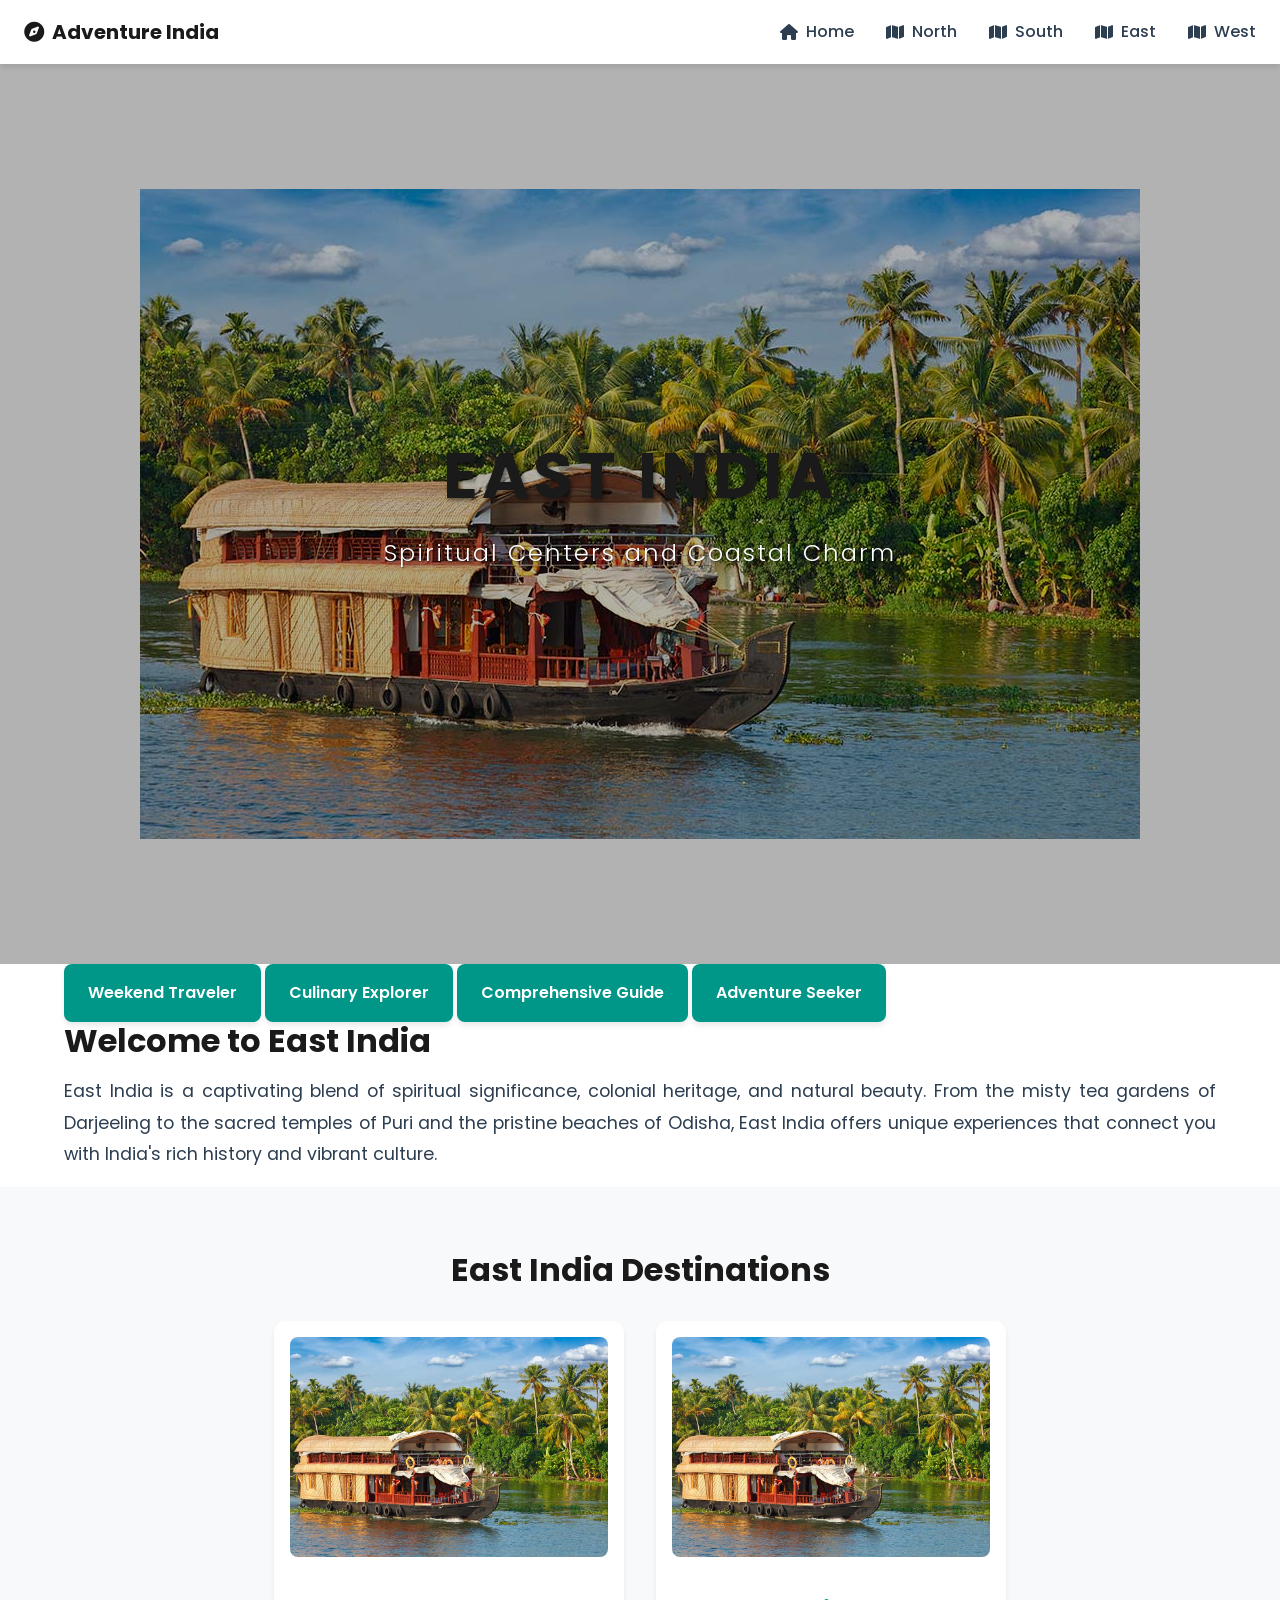
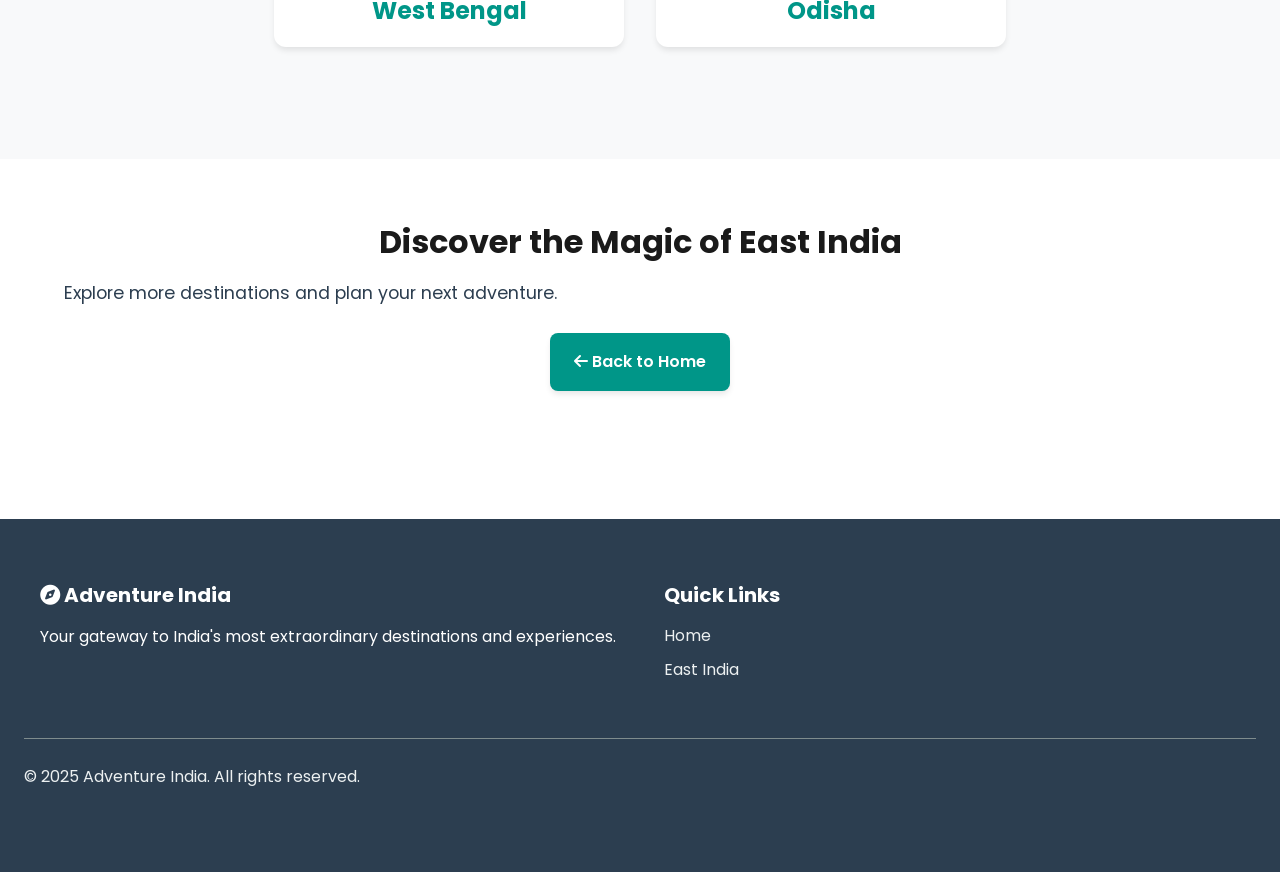
==== pages/east.html @ 26293310 "fix: navbar issue in east page, remove learn more buttons, and improve visitor card image sizing and" ====
<!DOCTYPE html>
<html lang="en">

<head>
    <meta charset="UTF-8">
    <meta name="viewport" content="width=device-width, initial-scale=1.0">
    <meta name="description" content="Explore East India's destinations including West Bengal and Odisha.">
    <meta name="keywords" content="East India, West Bengal, Odisha, tourism, destinations">
    <title>East India - Adventure India</title>

    <link rel="stylesheet" href="https://cdnjs.cloudflare.com/ajax/libs/font-awesome/6.0.0/css/all.min.css">
    <link rel="stylesheet" href="../styles/main.css">
</head>

<body>
    <!-- ===== NAVIGATION ===== -->
    <nav>
        <div class="nav__logo">
            <a href="/index.html">
                <i class="fas fa-compass"></i> Adventure India
            </a>
        </div>
        <button class="nav__toggle">
            <i class="fas fa-bars"></i>
        </button>
        <ul class="nav__menu" id="nav-menu">
            <li class="nav__item">
                <a href="/index.html" class="nav__link">
                    <i class="fas fa-home"></i> Home
                </a>
            </li>
            <li class="nav__item">
                <a href="/pages/north.html" class="nav__link">
                    <i class="fas fa-map"></i> North
                </a>
            </li>
            <li class="nav__item">
                <a href="/pages/south.html" class="nav__link">
                    <i class="fas fa-map"></i> South
                </a>
            </li>
            <li class="nav__item">
                <a href="/pages/east.html" class="nav__link">
                    <i class="fas fa-map"></i> East
                </a>
            </li>
            <li class="nav__item">
                <a href="/pages/west.html" class="nav__link">
                    <i class="fas fa-map"></i> West
                </a>
            </li>
        </ul>
    </nav>

    <!-- ===== HERO SECTION ===== -->
    <header>
        <div class="header__background" style="background: url('../assets/images/destinations/kerala.jpg') no-repeat center;">
            <div class="header__overlay"></div>
            <div class="header__content">
                <h1 class="header__title">East India</h1>
                <p class="header__subtitle">Spiritual Centers and Coastal Charm</p>
            </div>
        </div>
    </header>

    <!-- Visitor options moved below hero to avoid overlap -->
    <div class="container">
        <div class="visitor-options">
            <a class="btn btn-primary" href="/pages/visit-weekend.html?region=east">Weekend Traveler</a>
            <a class="btn btn-primary" href="/pages/visit-food.html?region=east">Culinary Explorer</a>
            <a class="btn btn-primary" href="/pages/visit-complete.html?region=east">Comprehensive Guide</a>
            <a class="btn btn-primary" href="/pages/visit-adventure.html?region=east">Adventure Seeker</a>
        </div>
    </div>

    <!-- ===== MAIN CONTENT ===== -->
    <main>
        <!-- ===== INTRODUCTION SECTION ===== -->
        <section class="container">
            <h2>Welcome to East India</h2>
            <p style="font-size: 1.1rem;">
                East India is a captivating blend of spiritual significance, colonial heritage, and natural beauty. From the misty tea gardens of Darjeeling to the sacred temples of Puri and the pristine beaches of Odisha, East India offers unique experiences that connect you with India's rich history and vibrant culture.
            </p>
        </section>

        <!-- ===== DESTINATIONS SECTION ===== -->
        <section style="background-color: #f8f9fa;">
            <div class="container">
                <h2 class="text-center mb-3">East India Destinations</h2>
                <div id="east-destinations-container" class="cards-grid" style="display: flex; flex-wrap: wrap; justify-content: center; gap: 2rem;">
                    <!-- Destinations will be loaded dynamically -->
                </div>
            </div>
        </section>

        <!-- ===== CTA SECTION ===== -->
        <section>
            <div class="container text-center">
                <h2>Discover the Magic of East India</h2>
                <p style="font-size: 1.1rem; margin-bottom: var(--spacing-lg);">
                    Explore more destinations and plan your next adventure.
                </p>
                <a href="../index.html" class="btn btn-primary">
                    <i class="fas fa-arrow-left"></i> Back to Home
                </a>
            </div>
        </section>
    </main>

    <!-- ===== FOOTER ===== -->
    <footer>
        <div class="footer__content">
            <div class="footer__section">
                <h4><i class="fas fa-compass"></i> Adventure India</h4>
                <p>Your gateway to India's most extraordinary destinations and experiences.</p>
            </div>
            <div class="footer__section">
                <h4>Quick Links</h4>
                <a href="../index.html">Home</a>
                <a href="east.html">East India</a>
            </div>
        </div>
        <div class="footer__bottom">
            <p>&copy; 2025 Adventure India. All rights reserved.</p>
        </div>
    </footer>

    <!-- Scripts -->
    <script src="../scripts/main.js"></script>
    <script>
        document.addEventListener('DOMContentLoaded', async () => {
            const destinationsData = await loadJSON('../data/destinations.json');
            if (destinationsData && destinationsData.destinations) {
                const eastDestinations = destinationsData.destinations.filter(d => d.region === 'East');
                const container = document.getElementById('east-destinations-container');
                
                container.innerHTML = eastDestinations.map(dest => `
                    <div class="destination-card">
                        <div class="destination-card__image-box">
                            <img src="${dest.image}" alt="${dest.name}" class="destination-card__image">
                        </div>
                        <div class="destination-card__content">
                            <h3 class="destination-card__title">${dest.name}</h3>
                            <p class="destination-card__description">${dest.description.substring(0, 150)}...</p>
                            <a href="#" class="destination-card__link" onclick="openNewTabUrl('${dest.airport.url}')">
                                <i class="fas fa-map-marker-alt"></i> ${dest.airport.name}
                            </a>
                        </div>
                    </div>
                `).join('');
            }
        });
    </script>
</body>

</html>
---- styles/main.css ----
/* ================================================================
   ADVENTURE INDIA - PROFESSIONAL STYLESHEET
   ================================================================
   Organization: Reset → Variables → Components → Layout → Utilities
   ================================================================ */

/* ---- IMPORTS ---- */
@import url("https://fonts.googleapis.com/css2?family=Poppins:wght@300;400;500;600;700;800;900&display=swap");
@import url("https://cdnjs.cloudflare.com/ajax/libs/font-awesome/6.0.0-beta3/css/all.min.css");

/* ---- CSS VARIABLES ---- */
:root {
  /* Colors */
  --color-primary: #009688;
  --color-primary-dark: #00796b;
  --color-accent: #ff6b35;
  --color-accent-secondary: #f7931e;
  --color-success: #009688;
  --color-danger: #ff5252;
  --color-warning: #ffb300;
  --color-info: #03a9f4;
  
  /* Neutral Colors */
  --color-white: #ffffff;
  --color-dark: #1a1a1a;
  --color-gray-dark: #2c3e50;
  --color-gray-medium: #7f8c8d;
  --color-gray-light: #ecf0f1;
  --color-gray-lighter: #f8f9fa;
  
  /* Typography */
  --font-family-base: "Poppins", sans-serif;
  --font-size-base: 16px;
  --font-size-small: 14px;
  --font-size-large: 18px;
  --font-weight-light: 300;
  --font-weight-normal: 400;
  --font-weight-medium: 500;
  --font-weight-semibold: 600;
  --font-weight-bold: 700;
  
  /* Spacing */
  --spacing-xs: 0.25rem;
  --spacing-sm: 0.5rem;
  --spacing-md: 1rem;
  --spacing-lg: 1.5rem;
  --spacing-xl: 2rem;
  --spacing-2xl: 3rem;
  --spacing-3xl: 4rem;
  
  /* Border Radius */
  --border-radius-sm: 4px;
  --border-radius-md: 8px;
  --border-radius-lg: 12px;
  --border-radius-full: 50%;
  
  /* Shadows */
  --shadow-sm: 0 1px 2px 0 rgba(0, 0, 0, 0.05);
  --shadow-md: 0 4px 6px -1px rgba(0, 0, 0, 0.1);
  --shadow-lg: 0 10px 15px -3px rgba(0, 0, 0, 0.1);
  --shadow-xl: 0 20px 25px -5px rgba(0, 0, 0, 0.1);
  
  /* Transitions */
  --transition-base: all 0.3s ease;
  --transition-fast: all 0.15s ease;
  
  /* Responsive Breakpoints */
  --breakpoint-sm: 576px;
  --breakpoint-md: 768px;
  --breakpoint-lg: 992px;
  --breakpoint-xl: 1200px;
}

/* ---- RESET & BASE ---- */
* {
  margin: 0;
  padding: 0;
  box-sizing: border-box;
}

html {
  font-size: var(--font-size-base);
  scroll-behavior: smooth;
}

body {
  font-family: var(--font-family-base);
  font-weight: var(--font-weight-normal);
  line-height: 1.6;
  color: var(--color-gray-dark);
  background-color: var(--color-white);
}

/* ---- TYPOGRAPHY ---- */
h1, h2, h3, h4, h5, h6 {
  font-weight: var(--font-weight-bold);
  line-height: 1.2;
  margin-bottom: var(--spacing-md);
}

h1 {
  font-size: 2.5rem;
  color: var(--color-dark);
}

h2 {
  font-size: 2rem;
  color: var(--color-dark);
}

h3 {
  font-size: 1.5rem;
  color: var(--color-gray-dark);
}

h4 {
  font-size: 1.25rem;
  color: var(--color-gray-dark);
}

p {
  margin-bottom: var(--spacing-md);
  line-height: 1.8;
  text-align: justify;
}

a {
  color: var(--color-primary);
  text-decoration: none;
  transition: var(--transition-base);
}

a:hover {
  color: var(--color-primary-dark);
  text-decoration: underline;
}

/* ---- BUTTONS ---- */
.btn {
  display: inline-block;
  padding: var(--spacing-md) var(--spacing-lg);
  font-size: var(--font-size-base);
  font-weight: var(--font-weight-semibold);
  text-align: center;
  text-decoration: none;
  border: none;
  border-radius: var(--border-radius-md);
  cursor: pointer;
  transition: var(--transition-base);
  user-select: none;
}

.btn-primary {
  background-color: var(--color-primary);
  color: var(--color-white);
  box-shadow: var(--shadow-md);
}

.btn-primary:hover {
  background-color: var(--color-primary-dark);
  box-shadow: var(--shadow-lg);
  transform: translateY(-2px);
}

.btn-secondary {
  background-color: var(--color-accent);
  color: var(--color-white);
  box-shadow: var(--shadow-md);
}

.btn-secondary:hover {
  background-color: var(--color-accent-secondary);
  box-shadow: var(--shadow-lg);
  transform: translateY(-2px);
}

.btn-outline {
  background-color: transparent;
  color: var(--color-primary);
  border: 2px solid var(--color-primary);
}

.btn-outline:hover {
  background-color: var(--color-primary);
  color: var(--color-white);
}

/* ---- HEADER ---- */
header {
  position: relative;
  width: 100%;
}

.header__background {
  background: url(../assets/images/hero/header-background.webp) no-repeat center;
  height: 100vh;
  background-size: cover;
  background-attachment: fixed;
  display: flex;
  align-items: center;
  justify-content: center;
  position: relative;
}

.header__overlay {
  position: absolute;
  top: 0;
  left: 0;
  right: 0;
  bottom: 0;
  background: rgba(0, 0, 0, 0.3);
  z-index: 1;
}

.header__content {
  position: relative;
  z-index: 2;
  text-align: center;
  color: var(--color-white);
}

.header__title {
  font-size: 4rem;
  font-weight: var(--font-weight-bold);
  letter-spacing: 4px;
  text-shadow: 2px 2px 4px rgba(0, 0, 0, 0.5);
  margin-bottom: var(--spacing-md);
  text-transform: uppercase;
}

.header__subtitle {
  font-size: 1.5rem;
  font-weight: var(--font-weight-light);
  letter-spacing: 2px;
  text-shadow: 1px 1px 2px rgba(0, 0, 0, 0.5);
}

/* ---- NAVIGATION ---- */
nav {
  position: sticky;
  top: 0;
  z-index: 1000;
  background-color: var(--color-white);
  box-shadow: var(--shadow-md);
  padding: var(--spacing-md) var(--spacing-lg);
  display: flex;
  justify-content: space-between;
  align-items: center;
}

.nav__logo a {
  display: flex;
  align-items: center;
  gap: var(--spacing-sm);
  color: var(--color-dark);
  font-weight: var(--font-weight-bold);
  font-size: 1.25rem;
  text-decoration: none;
}

.nav__logo a:hover {
  color: var(--color-primary);
}

.nav__menu {
  display: flex;
  list-style: none;
  gap: var(--spacing-xl);
  align-items: center;
}

.nav__item {
  position: relative;
}

.nav__link {
  display: flex;
  align-items: center;
  gap: var(--spacing-sm);
  color: var(--color-gray-dark);
  font-weight: var(--font-weight-medium);
  transition: var(--transition-base);
}

.nav__link:hover {
  color: var(--color-primary);
}

/* Dropdown Styles */
.nav__dropdown {
  position: relative;
  padding: var(--spacing-sm) 0;
}

.nav__dropdown-toggle::after {
  content: "";
  display: inline-block;
  margin-left: var(--spacing-xs);
  border-left: 4px solid transparent;
  border-right: 4px solid transparent;
  border-top: 6px solid currentColor;
  transition: transform 0.3s ease;
}

.nav__dropdown.active .nav__dropdown-toggle::after {
  transform: rotate(180deg);
}

.nav__dropdown-menu {
  display: none;
  position: absolute;
  top: 100%;
  left: 0;
  background-color: var(--color-white);
  min-width: 220px;
  border-radius: var(--border-radius-md);
  box-shadow: var(--shadow-lg);
  z-index: 1001;
  margin-top: 0;
  overflow: hidden;
  opacity: 0;
  visibility: hidden;
  transform: translateY(-10px);
  transition: all 0.3s ease;
}

.nav__dropdown:hover .nav__dropdown-menu,
.nav__dropdown.active .nav__dropdown-menu {
  display: block;
  opacity: 1;
  visibility: visible;
  transform: translateY(0);
}

.nav__dropdown-item {
  display: block;
  padding: var(--spacing-md) var(--spacing-lg);
  color: var(--color-gray-dark);
  text-decoration: none;
  transition: var(--transition-base);
  border-left: 3px solid transparent;
}

.nav__dropdown-item:hover {
  background-color: var(--color-gray-lighter);
  border-left-color: var(--color-primary);
  color: var(--color-primary);
}

/* Mobile Menu Toggle */
.nav__toggle {
  display: none;
  background: none;
  border: none;
  font-size: 1.5rem;
  cursor: pointer;
  color: var(--color-dark);
}

@media (max-width: 768px) {
  nav {
    padding: var(--spacing-md);
  }

  .nav__menu {
    display: none;
    position: absolute;
    top: 100%;
    left: 0;
    right: 0;
    flex-direction: column;
    gap: 0;
    background-color: var(--color-white);
    width: 100%;
    box-shadow: var(--shadow-lg);
    padding: var(--spacing-md) 0;
  }

  .nav__menu.active {
    display: flex;
  }

  .nav__item {
    width: 100%;
  }

  .nav__link {
    padding: var(--spacing-md) var(--spacing-lg);
    border-bottom: 1px solid var(--color-gray-light);
  }

  .nav__toggle {
    display: block;
  }

  .nav__dropdown-menu {
    position: static;
    display: none;
    box-shadow: none;
    background-color: var(--color-gray-lighter);
    margin-top: 0;
  }

  .nav__dropdown.active .nav__dropdown-menu {
    display: block;
  }
}

/* ---- SECTIONS & CONTAINERS ---- */
section {
  padding: var(--spacing-3xl) var(--spacing-lg);
}

.container {
  max-width: 1200px;
  margin: 0 auto;
  padding: 0 var(--spacing-lg);
}

/* ---- CARDS ---- */
.card {
  background: var(--color-white);
  border-radius: var(--border-radius-lg);
  box-shadow: var(--shadow-md);
  overflow: hidden;
  transition: var(--transition-base);
}

.card:hover {
  box-shadow: var(--shadow-xl);
  transform: translateY(-4px);
}

.card__image {
  width: 100%;
  height: 250px;
  object-fit: cover;
}

.card__body {
  padding: var(--spacing-lg);
}

.card__title {
  font-size: 1.25rem;
  font-weight: var(--font-weight-bold);
  margin-bottom: var(--spacing-md);
  color: var(--color-dark);
}

.card__text {
  color: var(--color-gray-dark);
  margin-bottom: var(--spacing-md);
  line-height: 1.8;
}

.card__footer {
  padding: var(--spacing-md) var(--spacing-lg);
  background-color: var(--color-gray-lighter);
  border-top: 1px solid #e0e0e0;
}

/* Card Grid Layout */
.cards-grid {
  display: grid;
  grid-template-columns: repeat(auto-fit, minmax(300px, 1fr));
  gap: var(--spacing-xl);
  margin-bottom: var(--spacing-2xl);
}

/* ---- DESTINATION CARDS (HOVER EFFECT) ---- */
.destination-card {
  position: relative;
  display: flex;
  flex-direction: column;
  width: 100%;
  max-width: 350px;
  height: 326px;
  background: var(--color-white);
  border-radius: var(--border-radius-lg);
  box-shadow: var(--shadow-md);
  overflow: hidden;
  transition: var(--transition-base);
}

.destination-card:hover {
  height: 35rem;
  box-shadow: var(--shadow-xl);
}

.destination-card__image-box {
  position: absolute;
  top: var(--spacing-md);
  left: var(--spacing-md);
  right: var(--spacing-md);
  width: calc(100% - var(--spacing-xl));
  height: 220px;
  border-radius: var(--border-radius-md);
  overflow: hidden;
  background: #333;
  transition: var(--transition-base);
}

.destination-card:hover .destination-card__image-box {
  /* Keep image box position/size stable on hover so the image doesn't
     shift or get cropped. Only add a subtle shadow for emphasis. */
  box-shadow: var(--shadow-lg);
}

.destination-card__image {
  width: 100%;
  height: 100%;
  object-fit: cover;
}

.destination-card__content {
  position: absolute;
  top: 252px;
  width: 100%;
  padding: var(--spacing-lg);
  text-align: center;
  overflow: hidden;
  transition: var(--transition-base);
}

.destination-card:hover .destination-card__content {
  /* Do not move the content up; the card height increases instead so
     additional content becomes visible without shifting the image. */
  height: auto;
  background: var(--color-white);
}

.destination-card__title {
  font-size: 1.5rem;
  font-weight: var(--font-weight-bold);
  margin-bottom: var(--spacing-md);
  color: var(--color-primary);
}

.destination-card__description {
  color: var(--color-gray-dark);
  margin-bottom: var(--spacing-lg);
  font-size: var(--font-size-small);
  line-height: 1.6;
}

.destination-card__link {
  display: inline-block;
  padding: var(--spacing-md) var(--spacing-lg);
  background-color: var(--color-primary);
  color: var(--color-white);
  text-decoration: none;
  border-radius: var(--border-radius-md);
  font-weight: var(--font-weight-semibold);
  transition: var(--transition-base);
}

.destination-card__link:hover {
  background-color: var(--color-primary-dark);
  transform: translateY(-2px);
  box-shadow: var(--shadow-md);
}

/* ---- TABLES ---- */
table {
  width: 100%;
  border-collapse: collapse;
  margin: var(--spacing-lg) 0;
  box-shadow: var(--shadow-sm);
}

th, td {
  padding: var(--spacing-md);
  text-align: left;
  border-bottom: 1px solid var(--color-gray-light);
}

th {
  background-color: var(--color-primary);
  color: var(--color-white);
  font-weight: var(--font-weight-bold);
}

tr:hover {
  background-color: var(--color-gray-lighter);
}

/* ---- HERO SECTION ---- */
.hero {
  display: grid;
  grid-template-columns: 1fr 1fr;
  gap: var(--spacing-3xl);
  align-items: center;
  padding: var(--spacing-3xl) 0;
}

.hero__image {
  max-width: 100%;
  height: auto;
  border-radius: var(--border-radius-lg);
  box-shadow: var(--shadow-lg);
}

.hero__content h1 {
  margin-bottom: var(--spacing-lg);
}

.hero__content p {
  font-size: 1.1rem;
  margin-bottom: var(--spacing-lg);
}

@media (max-width: 768px) {
  .hero {
    grid-template-columns: 1fr;
    gap: var(--spacing-xl);
  }
}

/* ---- STATISTICS SECTION ---- */
.stats-section {
  background: linear-gradient(135deg, var(--color-primary), var(--color-primary-dark));
  color: var(--color-white);
  padding: var(--spacing-3xl) var(--spacing-lg);
  border-radius: var(--border-radius-lg);
  margin: var(--spacing-2xl) 0;
}

.stats-grid {
  display: grid;
  grid-template-columns: repeat(auto-fit, minmax(200px, 1fr));
  gap: var(--spacing-xl);
  margin-top: var(--spacing-2xl);
}

.stat-item {
  text-align: center;
}

.stat-number {
  font-size: 2.5rem;
  font-weight: var(--font-weight-bold);
  margin-bottom: var(--spacing-md);
}

.stat-label {
  font-size: var(--font-size-large);
  font-weight: var(--font-weight-medium);
}

/* ---- IMAGE GALLERY ---- */
.gallery {
  display: grid;
  grid-template-columns: repeat(auto-fill, minmax(280px, 1fr));
  gap: var(--spacing-lg);
}

.gallery__item {
  border-radius: var(--border-radius-md);
  overflow: hidden;
  box-shadow: var(--shadow-md);
  transition: var(--transition-base);
  cursor: pointer;
}

.gallery__item:hover {
  transform: scale(1.05);
  box-shadow: var(--shadow-lg);
}

.gallery__image {
  width: 100%;
  height: 250px;
  object-fit: cover;
}

.gallery__caption {
  padding: var(--spacing-md);
  background-color: var(--color-gray-lighter);
  font-weight: var(--font-weight-semibold);
  text-align: center;
  color: var(--color-gray-dark);
}

/* ---- FOOTER ---- */
footer {
  background-color: var(--color-gray-dark);
  color: var(--color-white);
  padding: var(--spacing-3xl) var(--spacing-lg);
  margin-top: var(--spacing-3xl);
}

.footer__content {
  max-width: 1200px;
  margin: 0 auto;
  display: grid;
  grid-template-columns: repeat(auto-fit, minmax(250px, 1fr));
  gap: var(--spacing-2xl);
}

.footer__section h4 {
  color: var(--color-white);
  margin-bottom: var(--spacing-md);
}

.footer__section a {
  color: var(--color-gray-light);
  text-decoration: none;
  display: block;
  margin-bottom: var(--spacing-sm);
  transition: var(--transition-base);
}

.footer__section a:hover {
  color: var(--color-primary);
  margin-left: var(--spacing-sm);
}

.footer__bottom {
  border-top: 1px solid var(--color-gray-medium);
  margin-top: var(--spacing-2xl);
  padding-top: var(--spacing-lg);
  text-align: center;
  color: var(--color-gray-light);
}

/* ---- UTILITIES ---- */
.text-center {
  text-align: center;
}

.text-right {
  text-align: right;
}

.mt-1 { margin-top: var(--spacing-md); }
.mt-2 { margin-top: var(--spacing-lg); }
.mt-3 { margin-top: var(--spacing-xl); }

.mb-1 { margin-bottom: var(--spacing-md); }
.mb-2 { margin-bottom: var(--spacing-lg); }
.mb-3 { margin-bottom: var(--spacing-xl); }

.px-1 { padding-left: var(--spacing-md); padding-right: var(--spacing-md); }
.py-1 { padding-top: var(--spacing-md); padding-bottom: var(--spacing-md); }

.hidden {
  display: none !important;
}

.visible {
  display: block !important;
}

/* ---- RESPONSIVE DESIGN ---- */
@media (max-width: 768px) {
  h1 { font-size: 2rem; }
  h2 { font-size: 1.5rem; }
  h3 { font-size: 1.25rem; }

  section {
    padding: var(--spacing-2xl) var(--spacing-md);
  }

  .cards-grid {
    grid-template-columns: 1fr;
  }

  .destination-card {
    margin: 0 auto;
  }

  .header__title {
    font-size: 2.5rem;
    letter-spacing: 2px;
  }

  .header__subtitle {
    font-size: 1.1rem;
    letter-spacing: 1px;
  }

  .stats-grid {
    grid-template-columns: repeat(2, 1fr);
  }
}

@media (max-width: 576px) {
  h1 { font-size: 1.5rem; }
  h2 { font-size: 1.25rem; }
  
  .header__title {
    font-size: 1.75rem;
    letter-spacing: 1px;
  }

  section {
    padding: var(--spacing-xl) var(--spacing-md);
  }


/* ---- VISITOR PAGES & OPTIONS ---- */
.visitor-options {
  display: flex;
  gap: var(--spacing-sm);
  flex-wrap: wrap;
  align-items: center;
  margin-top: var(--spacing-md);
}
.visitor-options .btn {
  padding: 0.6rem 1rem;
  font-size: 0.95rem;
}
.visitor-options .btn-primary {
  background-color: var(--color-primary);
  color: var(--color-white);
}
.visitor-options .btn-primary:hover { background-color: var(--color-primary-dark); }
.visitor-options .btn-outline { color: var(--color-primary); border-color: var(--color-primary); }
.visitor-options .btn-outline:hover { background-color: var(--color-primary); color: var(--color-white); }

.visitor-grid {
  display: grid;
  grid-template-columns: repeat(auto-fit, minmax(280px, 1fr));
  gap: var(--spacing-xl);
  margin-top: var(--spacing-2xl);
  margin-bottom: var(--spacing-2xl);
  max-width: 100%;
}

.visitor-card {
  background: var(--color-white);
  border-radius: var(--border-radius-lg);
  box-shadow: var(--shadow-md);
  overflow: hidden;
  display: flex;
  flex-direction: column;
  transition: var(--transition-base);
  height: 100%;
  max-width: 100%;
}

.visitor-card:hover {
  box-shadow: var(--shadow-xl);
  transform: translateY(-4px);
}

.visitor-card__media {
  overflow: hidden;
  background: #f5f5f5;
  height: 180px;
  width: 100%;
  flex-shrink: 0;
}

.visitor-card__media img {
  width: 100%;
  height: 100%;
  object-fit: cover;
  display: block;
  transition: var(--transition-base);
  max-width: 100%;
}

.visitor-card:hover .visitor-card__media img {
  transform: scale(1.05);
}

.visitor-card__body {
  padding: var(--spacing-lg);
  flex: 1;
  display: flex;
  flex-direction: column;
}

.visitor-card__body h3 {
  margin-bottom: var(--spacing-sm);
  color: var(--color-primary);
  font-size: 1.3rem;
  font-weight: var(--font-weight-bold);
}

.visitor-card__body p {
  color: var(--color-gray-dark);
  line-height: 1.6;
  font-size: 0.95rem;
  margin-bottom: var(--spacing-sm);
}

.visitor-meta {
  font-size: 0.9rem;
  color: var(--color-gray);
  margin-top: auto;
  padding-top: var(--spacing-md);
  border-top: 1px solid var(--color-gray-light);
}

.visitor-hero .hero__image img {
  width: 100%;
  height: 300px;
  object-fit: cover;
  border-radius: var(--border-radius-lg);
}

@media (max-width: 768px) {
  .visitor-grid {
    grid-template-columns: 1fr;
    gap: var(--spacing-lg);
  }

  .visitor-card__media {
    height: 200px;
  }

  .visitor-hero .hero__image img {
    height: 200px;
  }
}

@media (max-width: 480px) {
  .visitor-card {
    border-radius: var(--border-radius-md);
  }

  .visitor-card__body {
    padding: var(--spacing-md);
  }

  .visitor-card__body h3 {
    font-size: 1.1rem;
  }

  .stats-grid {
    grid-template-columns: 1fr;
  }
}
}
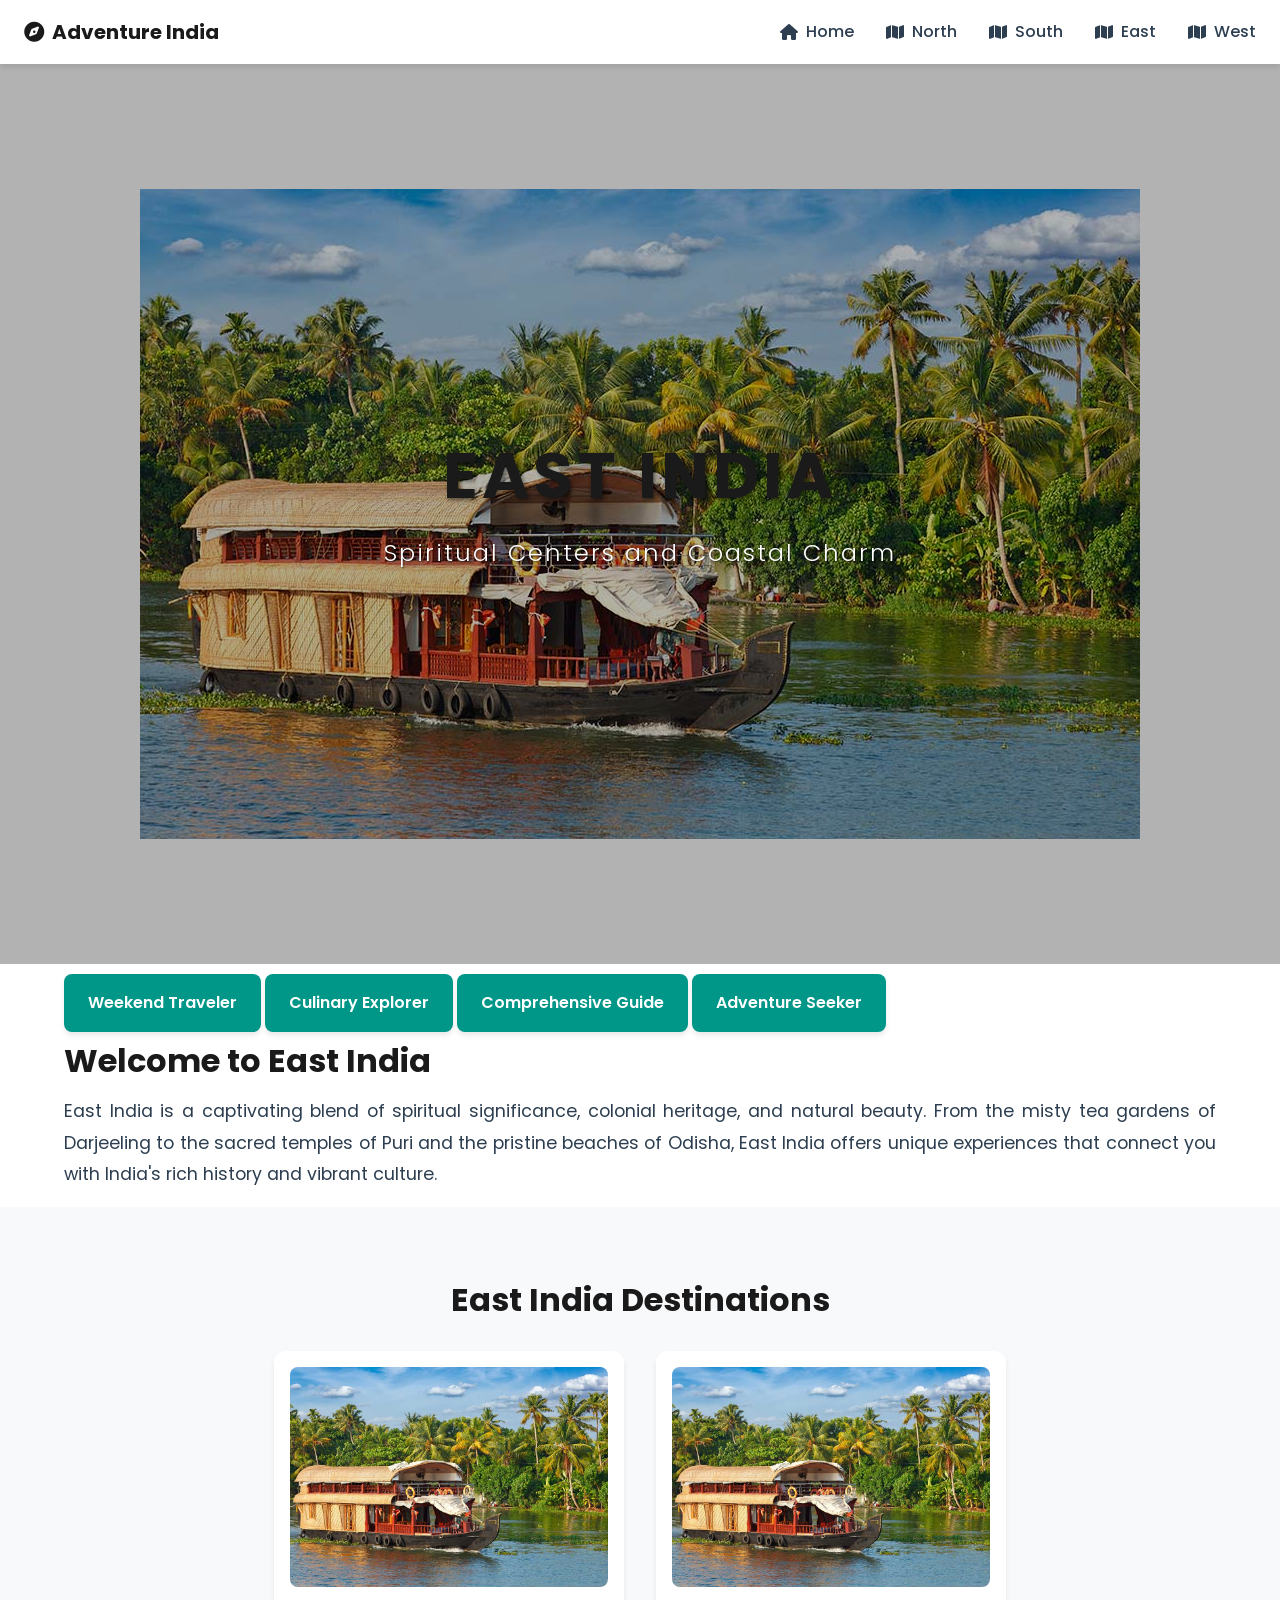
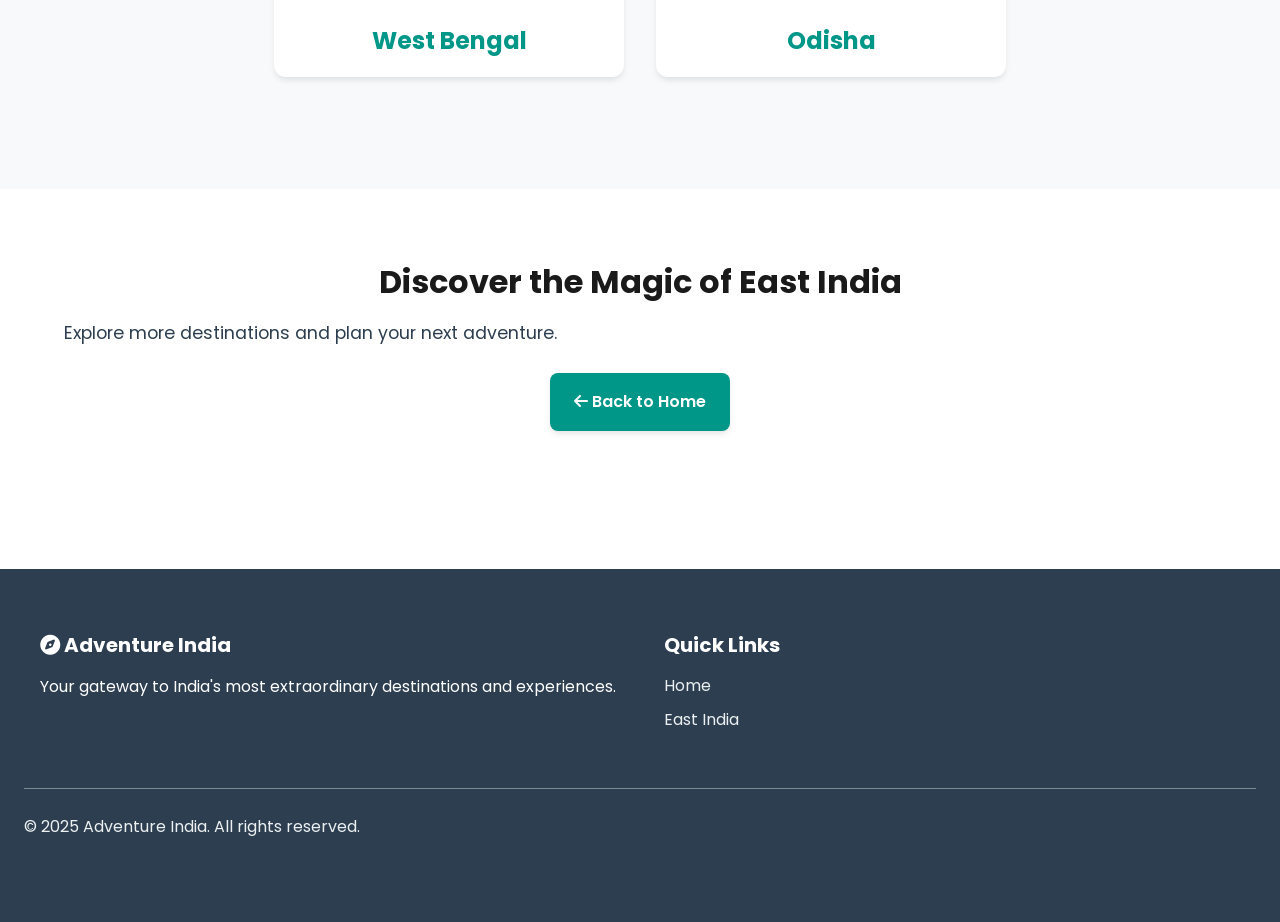
==== commit d21eee8b: "fix: GitHub Pages deployment path issues - use relative paths - Changed all absolute paths from /pag" ====
--- a/pages/east.html
+++ b/pages/east.html
@@ -16,7 +16,7 @@
     <!-- ===== NAVIGATION ===== -->
     <nav>
         <div class="nav__logo">
-            <a href="/index.html">
+            <a href="../index.html">
                 <i class="fas fa-compass"></i> Adventure India
             </a>
         </div>
@@ -25,27 +25,27 @@
         </button>
         <ul class="nav__menu" id="nav-menu">
             <li class="nav__item">
-                <a href="/index.html" class="nav__link">
+                <a href="../index.html" class="nav__link">
                     <i class="fas fa-home"></i> Home
                 </a>
             </li>
             <li class="nav__item">
-                <a href="/pages/north.html" class="nav__link">
+                <a href="north.html" class="nav__link">
                     <i class="fas fa-map"></i> North
                 </a>
             </li>
             <li class="nav__item">
-                <a href="/pages/south.html" class="nav__link">
+                <a href="south.html" class="nav__link">
                     <i class="fas fa-map"></i> South
                 </a>
             </li>
             <li class="nav__item">
-                <a href="/pages/east.html" class="nav__link">
+                <a href="east.html" class="nav__link">
                     <i class="fas fa-map"></i> East
                 </a>
             </li>
             <li class="nav__item">
-                <a href="/pages/west.html" class="nav__link">
+                <a href="west.html" class="nav__link">
                     <i class="fas fa-map"></i> West
                 </a>
             </li>
@@ -66,10 +66,10 @@
     <!-- Visitor options moved below hero to avoid overlap -->
     <div class="container">
         <div class="visitor-options">
-            <a class="btn btn-primary" href="/pages/visit-weekend.html?region=east">Weekend Traveler</a>
-            <a class="btn btn-primary" href="/pages/visit-food.html?region=east">Culinary Explorer</a>
-            <a class="btn btn-primary" href="/pages/visit-complete.html?region=east">Comprehensive Guide</a>
-            <a class="btn btn-primary" href="/pages/visit-adventure.html?region=east">Adventure Seeker</a>
+            <a class="btn btn-primary" href="visit-weekend.html?region=east">Weekend Traveler</a>
+            <a class="btn btn-primary" href="visit-food.html?region=east">Culinary Explorer</a>
+            <a class="btn btn-primary" href="visit-complete.html?region=east">Comprehensive Guide</a>
+            <a class="btn btn-primary" href="visit-adventure.html?region=east">Adventure Seeker</a>
         </div>
     </div>
 
--- a/styles/main.css
+++ b/styles/main.css
@@ -158,6 +158,7 @@
 
 .btn-primary:hover {
   background-color: var(--color-primary-dark);
+  color: var(--color-white);
   box-shadow: var(--shadow-lg);
   transform: translateY(-2px);
 }
@@ -413,7 +414,7 @@
 
 .container {
   max-width: 1200px;
-  margin: 0 auto;
+  margin: 10px auto;
   padding: 0 var(--spacing-lg);
 }
 
@@ -815,13 +816,17 @@
   background-color: var(--color-primary);
   color: var(--color-white);
 }
-.visitor-options .btn-primary:hover { background-color: var(--color-primary-dark); }
+.visitor-options .btn-primary:hover {
+  background-color: var(--color-primary-dark);
+  color: var(--color-white);
+  text-decoration: none;
+}
 .visitor-options .btn-outline { color: var(--color-primary); border-color: var(--color-primary); }
 .visitor-options .btn-outline:hover { background-color: var(--color-primary); color: var(--color-white); }
 
 .visitor-grid {
   display: grid;
-  grid-template-columns: repeat(auto-fit, minmax(280px, 1fr));
+  grid-template-columns: repeat(auto-fit, minmax(240px, 1fr));
   gap: var(--spacing-xl);
   margin-top: var(--spacing-2xl);
   margin-bottom: var(--spacing-2xl);
@@ -851,15 +856,20 @@
   height: 180px;
   width: 100%;
   flex-shrink: 0;
+  display: flex;
+  align-items: center;
+  justify-content: center;
+  position: relative;
 }
 
 .visitor-card__media img {
   width: 100%;
   height: 100%;
   object-fit: cover;
+  object-position: center;
   display: block;
   transition: var(--transition-base);
-  max-width: 100%;
+  max-width: none;
 }
 
 .visitor-card:hover .visitor-card__media img {
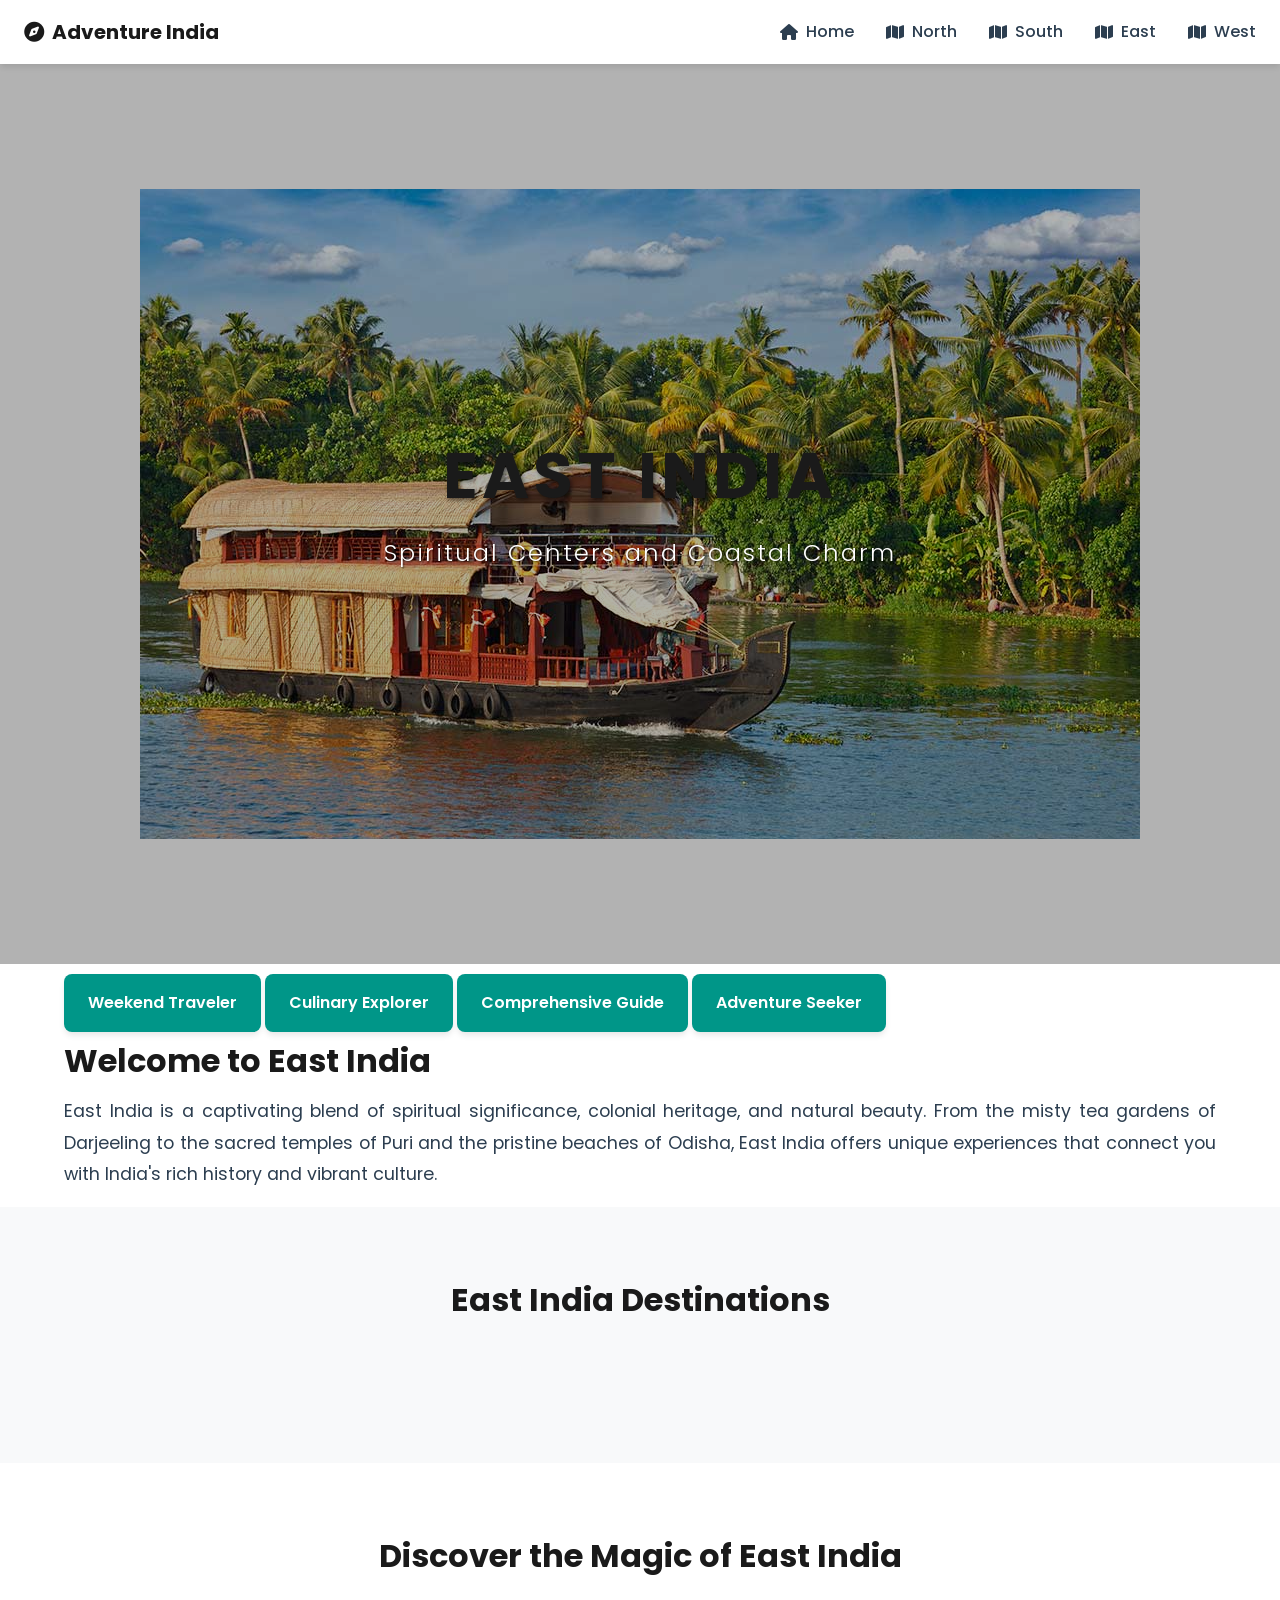
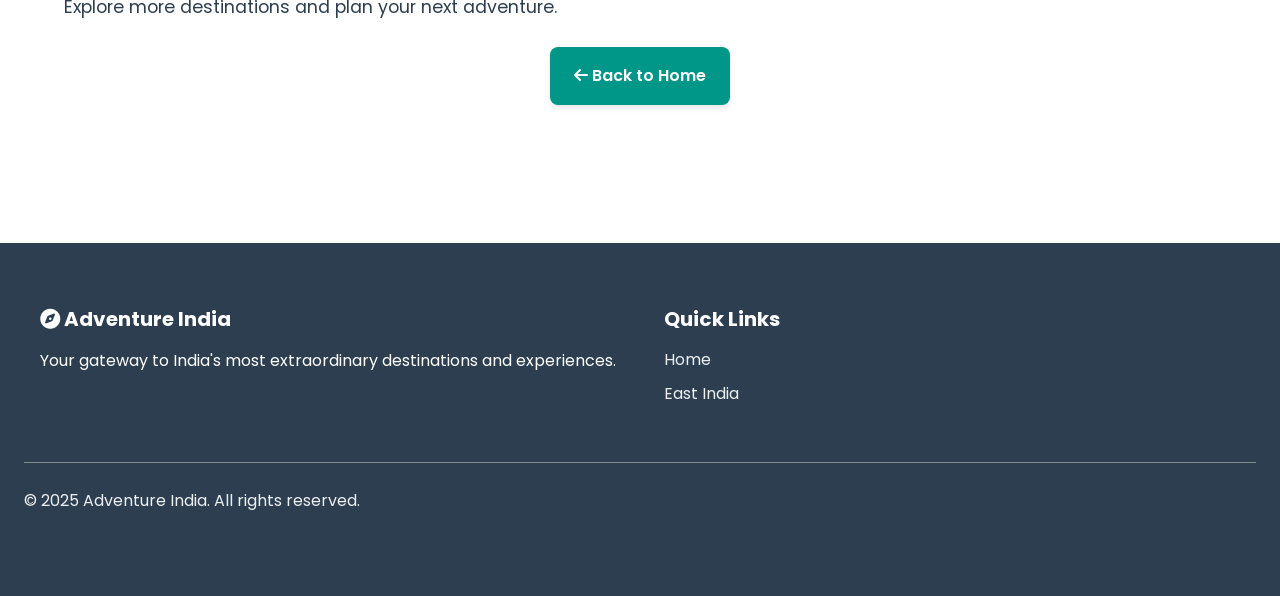
==== commit c4d9fde6: "fix: image loading on visitor cards - correct relative paths - Changed JSON image paths from ../asse" ====
--- a/pages/east.html
+++ b/pages/east.html
@@ -134,10 +134,12 @@
                 const eastDestinations = destinationsData.destinations.filter(d => d.region === 'East');
                 const container = document.getElementById('east-destinations-container');
                 
-                container.innerHTML = eastDestinations.map(dest => `
+                container.innerHTML = eastDestinations.map(dest => {
+                    const imagePath = dest.image.startsWith('../') || dest.image.startsWith('/') ? dest.image : '../' + dest.image;
+                    return `
                     <div class="destination-card">
                         <div class="destination-card__image-box">
-                            <img src="${dest.image}" alt="${dest.name}" class="destination-card__image">
+                            <img src="${imagePath}" alt="${dest.name}" class="destination-card__image">
                         </div>
                         <div class="destination-card__content">
                             <h3 class="destination-card__title">${dest.name}</h3>
@@ -147,7 +149,7 @@
                             </a>
                         </div>
                     </div>
-                `).join('');
+                `;
             }
         });
     </script>
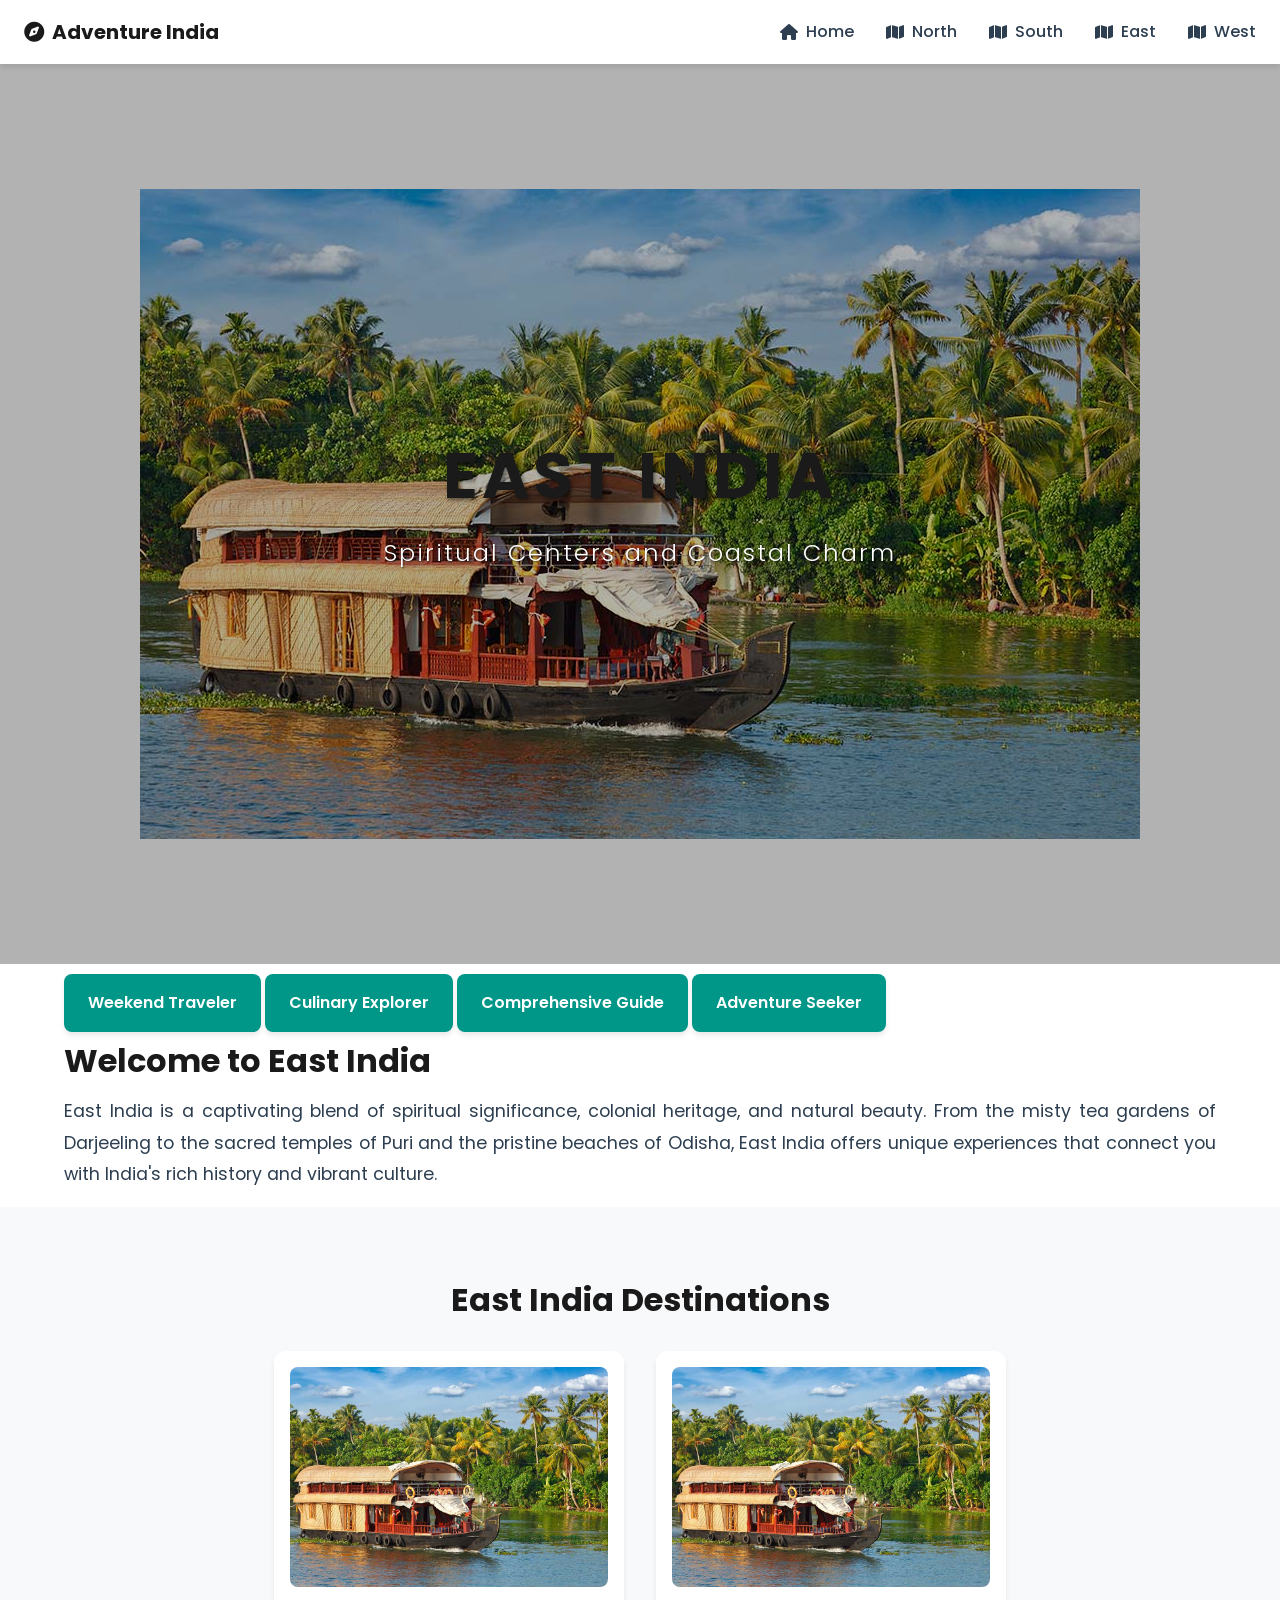
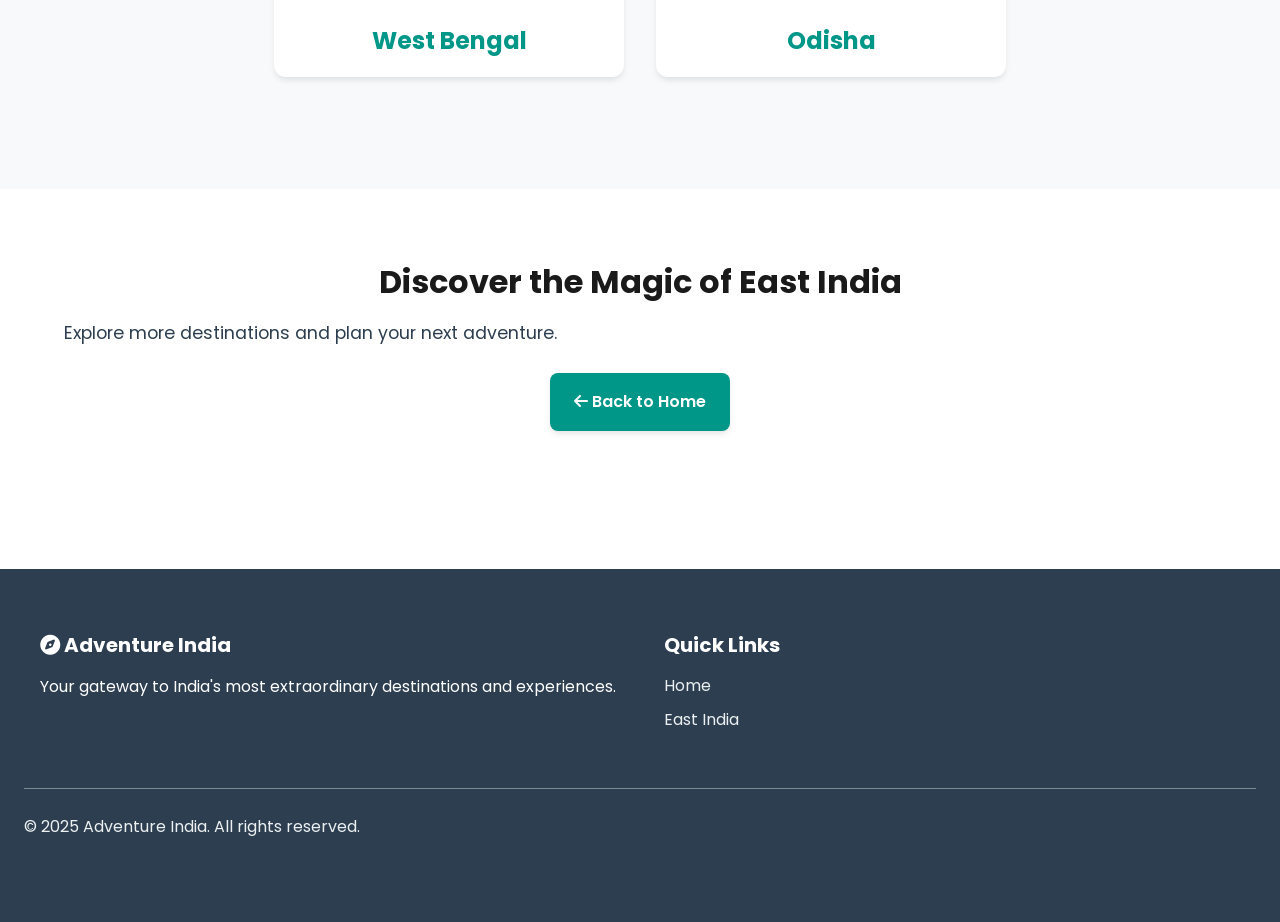
==== commit 73ab4386: "fixed cssissues" ====
--- a/pages/east.html
+++ b/pages/east.html
@@ -149,7 +149,8 @@
                             </a>
                         </div>
                     </div>
-                `;
+                    `;
+                }).join('');
             }
         });
     </script>
